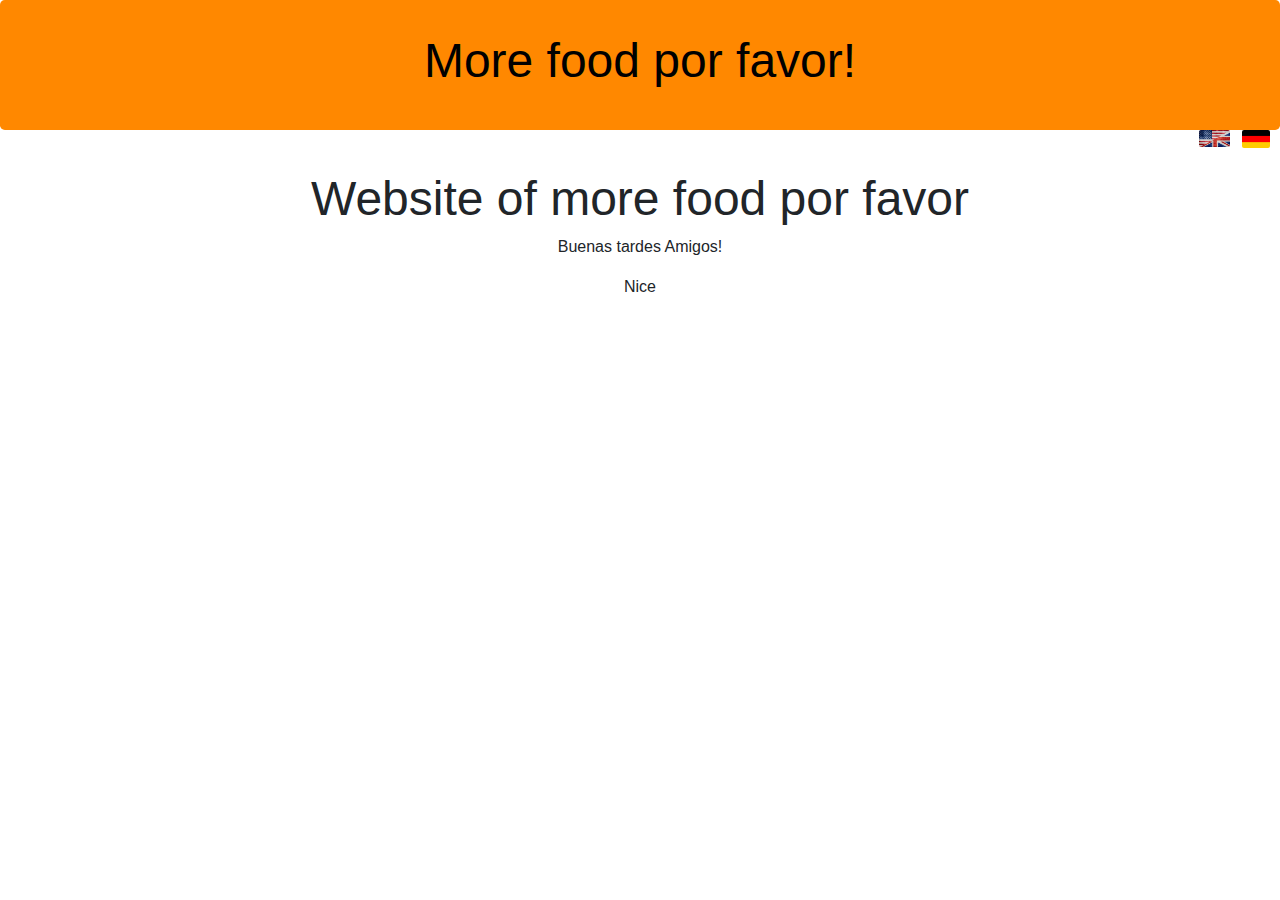
==== esp.html @ 8ed90246 "er" ====
<!doctype html>

<html lang="en">
    <head>
        <link href="https://stackpath.bootstrapcdn.com/bootstrap/4.1.3/css/bootstrap.min.css" rel="stylesheet">
        <link href="styles.css" rel="stylesheet">
        <title>MoreFoodPorFavor</title>
    </head>
     <style>
       .smaller-image {
            width: 2.2%;
            border-radius: 2px;
            position: absolute;
            right: 10px;
            top: 130px;
        }
    </style>
    <body>
          <div class="jumbotron">
            <h1>More food por favor!</h1>
        </div>
        <div class="container">
            <div class="section">

         <a href="index.html"><img style="width:2.45%;right:50px" class="smaller-image" src="america.jpg" alt="Eng"> </a>
         <a href="ger.html"><img class="smaller-image" src="germany.jpg" alt="De"> </a>


        <header>
            <h1>Website of more food por favor</h1>
        </header>

        <p> Buenas tardes Amigos!</p>

        <aside> Nice </aside>





    </body>
</html>
---- styles.css ----
body {
    background-color: #fff;
    color: #212529;
    font-size: 1rem;
    font-weight: 400;
    line-height: 1.5;
    margin: 0;
    text-align: left;
}

.container {
    margin-left: auto;
    margin-right: auto;
    padding-left: 15px;
    padding-right: 15px;
    text-align: center;
    width: 90%;
}

.jumbotron {
    background-color: #FF8800 ;
    color: #000;
    margin-bottom: 2rem;
    padding: 2rem 1rem;
    text-align: center;
}

.section {
    padding-bottom: 1rem;
    padding-left: 2rem;
    padding-right: 2rem;
    padding-top: 0.5rem;
}

.section:hover {
    background-color: #f5f5f5;
    transition: color 2s ease-in-out, background-color 0.15s ease-in-out;
}

h1 {
    font-family: 'Montserrat', sans-serif;
    font-size: 48px;
}

button, input[type="submit"] {
    background-color: #d9edff;
    border: 1px solid transparent;
    border-radius: 0.25rem;
    font-size: 0.95rem;
    font-weight: 400;
    line-height: 1.5;
    padding: 0.375rem 0.75rem;
    text-align: center;
    transition: color 0.15s ease-in-out, background-color 0.15s ease-in-out, border-color 0.15s ease-in-out, box-shadow 0.15s ease-in-out;
    vertical-align: middle;
}

input[type="text"], input[type="number"] {
    line-height: 1.8;
    width: 25%;
}

input[type="text"]:hover, input[type="number"]:hover {
    background-color: #f5f5f5;
    transition: color 2s ease-in-out, background-color 0.15s ease-in-out;
}

table {
    background-color: transparent;
    margin-bottom: 1rem;
    width: 100%;
}

table th,
table td {
    padding: 0.75rem;
    vertical-align: middle;
}

tbody tr:nth-of-type(odd) {
    background-color: rgb(179, 208, 255, 0.3)
}
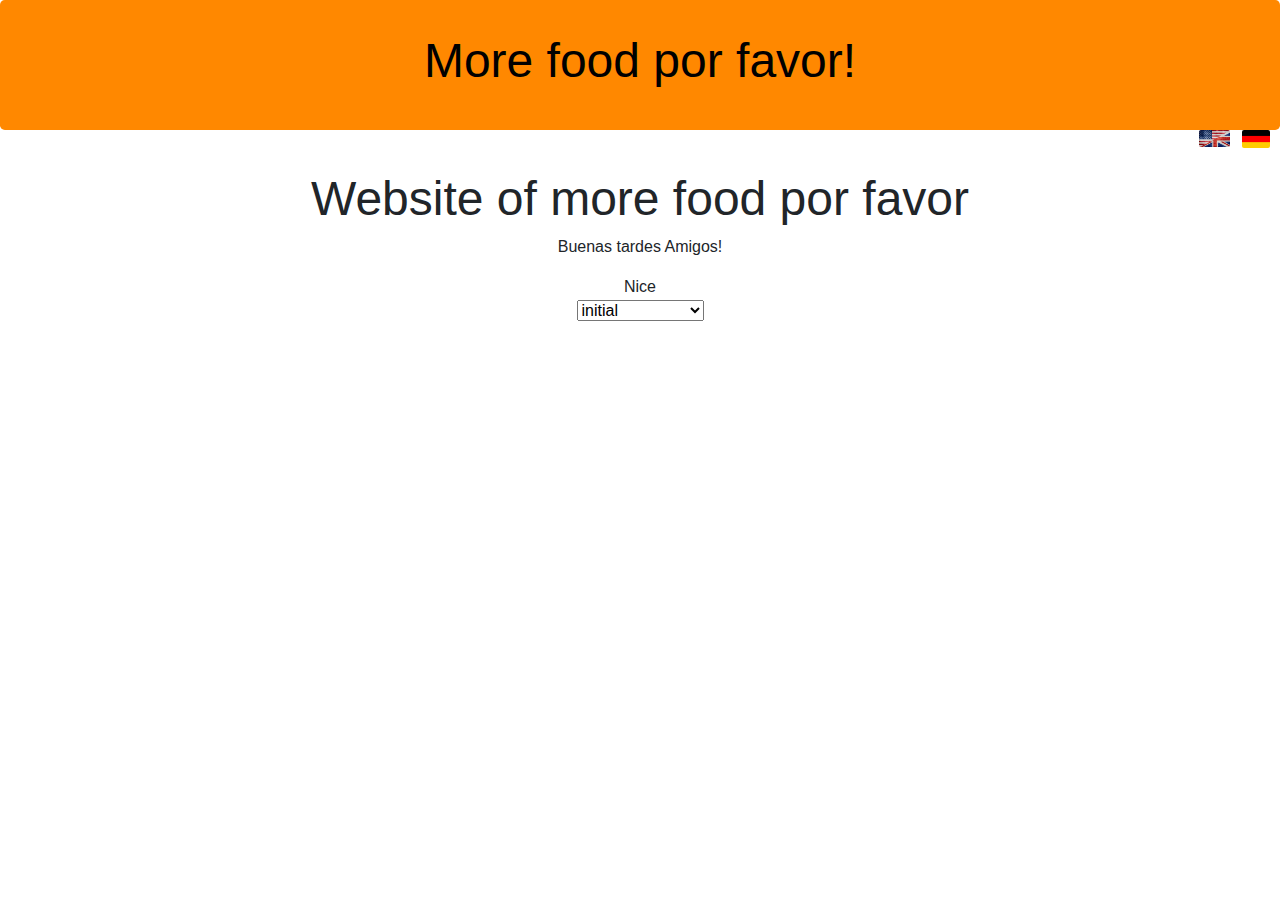
==== commit 9fdfbffc: "Aktualisierung" ====
--- a/esp.html
+++ b/esp.html
@@ -35,6 +35,24 @@
         <aside> Nice </aside>
 
 
+ <select>   <!-- öffnet ein Auswahlmenü mit unterschiedlichen optionen -->
+            <option value="xxx-large">very very large</option>
+            <option value="xx-large">very large</option>
+            <option value="x-large">x-large</option>
+            <option value="large">large</option>
+            <option selected value="initial">initial</option>
+            <option value="small">small</option>
+            <option value="x-small">x-small</option>
+            <option value="xx-small">xx-small</option>
+        </select>
+        <script>
+                                                    //change size, event kann auch leer sein
+            document.querySelector('select').addEventListener('change', function(event) {
+                document.querySelector('body').style.fontSize = this.value; //übernehm den value der option
+
+            });
+
+        </script>
 
 
 
--- a/styles.css
+++ b/styles.css
@@ -81,3 +81,26 @@
     background-color: rgb(179, 208, 255, 0.3)
 }
 
+
+
+.oats{
+    font-family: 'Quicksand', sans-serif;
+    color: #f47362;
+}
+
+
+.totheleft {
+    position: absolute;
+    left: 10px;
+    top: 130px;
+}
+
+.greekcolor{
+    color: #3EB6FA;
+    font-family: 'Abril Fatface', serif;
+}
+
+.greekbody{
+    color: #3EB6FA;
+    font-family: 'Quicksand', sans-serif;
+}
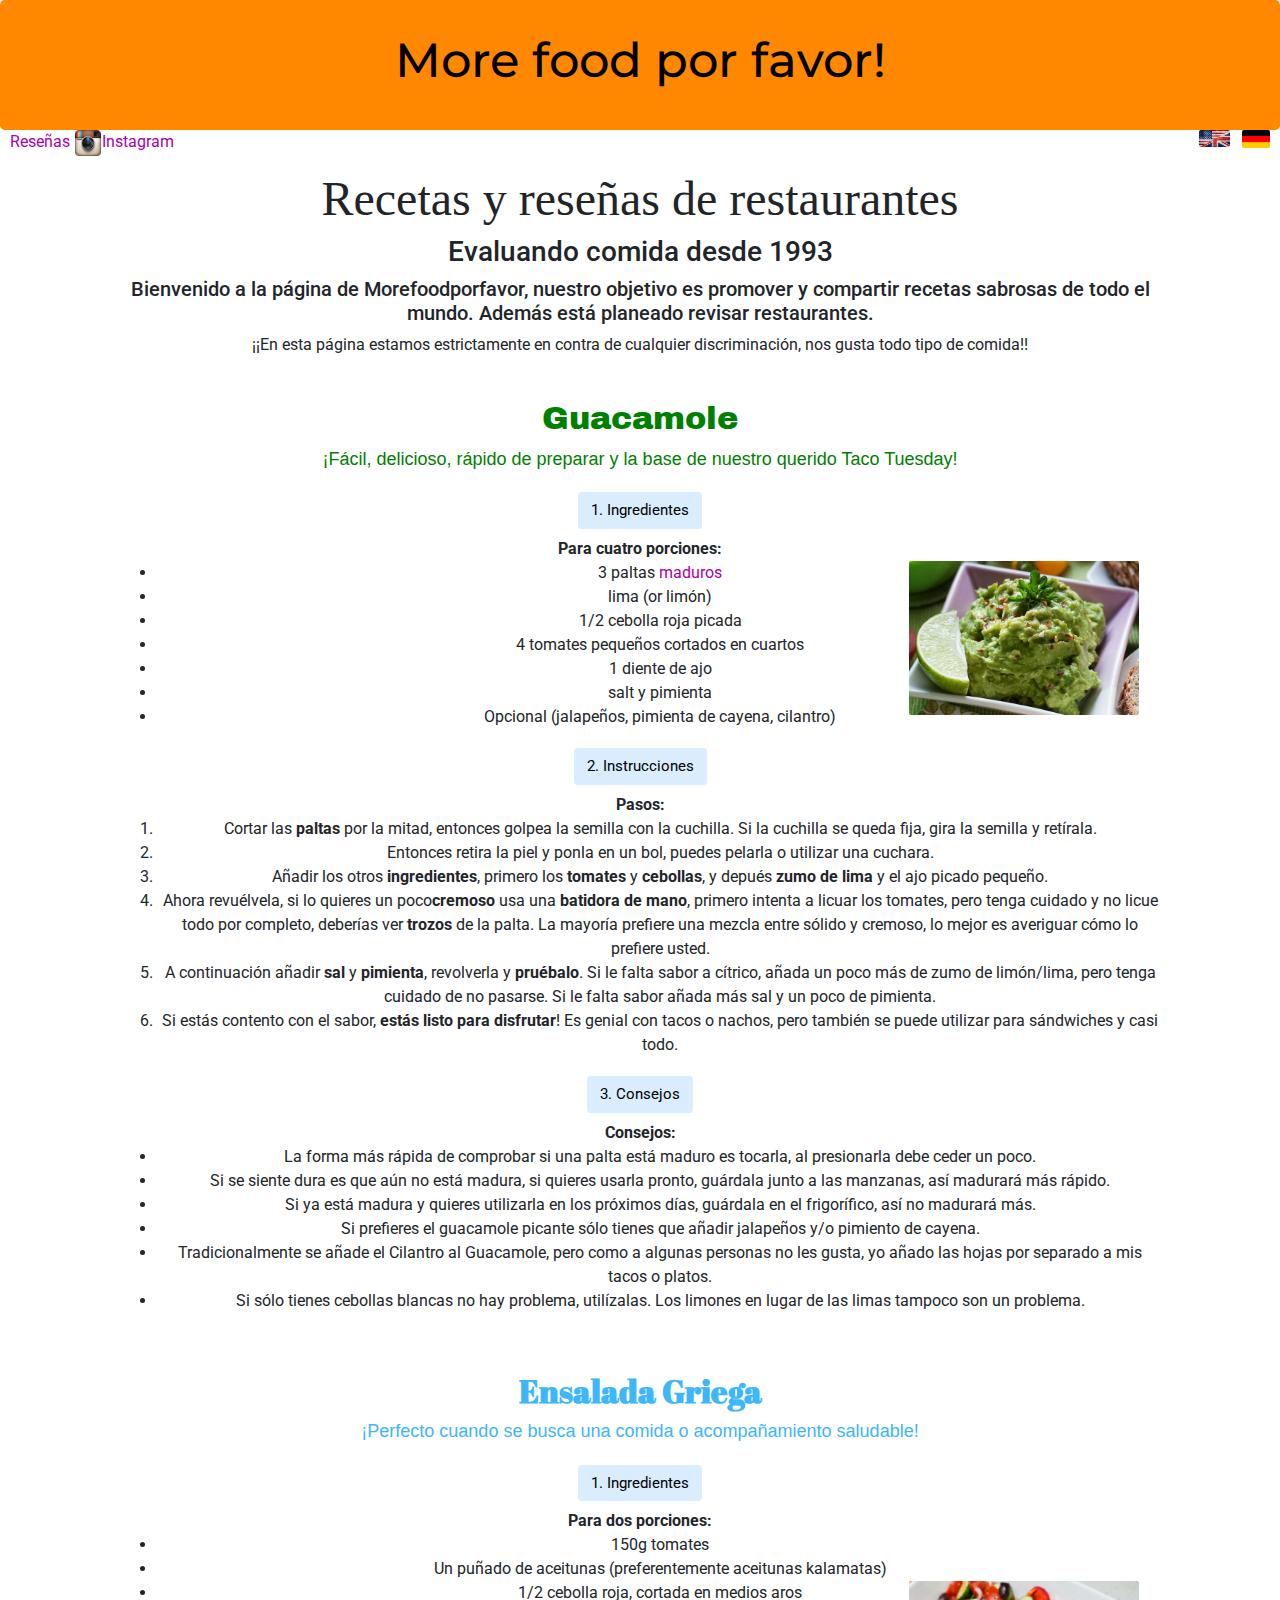
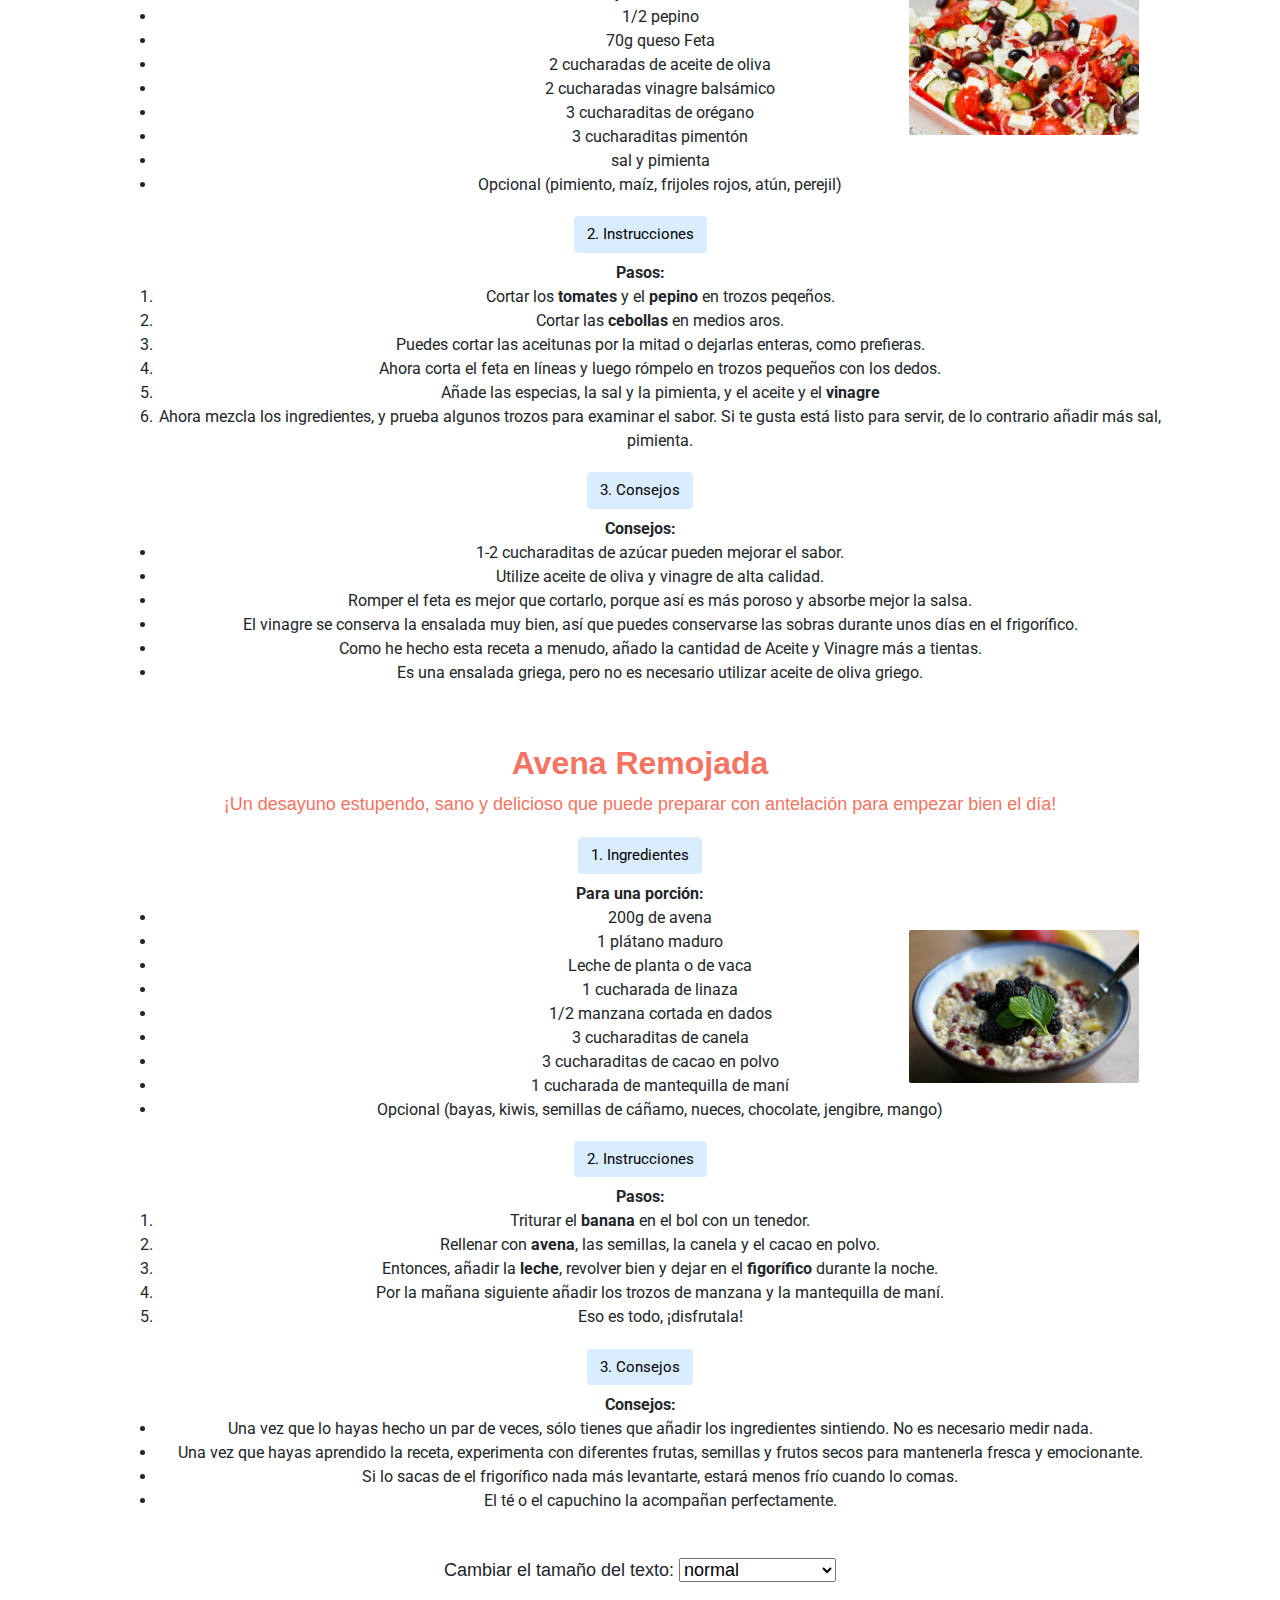
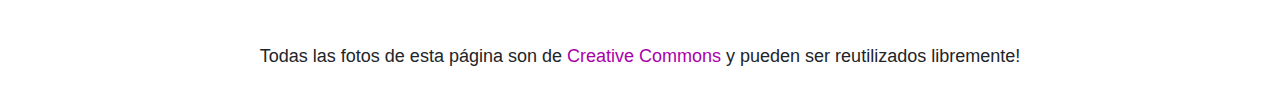
==== commit ac53b8c4: "new" ====
--- a/esp.html
+++ b/esp.html
@@ -2,18 +2,27 @@
 
 <html lang="en">
     <head>
+         <link href="https://fonts.googleapis.com/css?family=Abril+Fatface|Roboto:300,700" rel="stylesheet">
+        <link href="https://fonts.googleapis.com/css?family=Archivo+Black|Judson:400,700" rel="stylesheet">
+        <link href="https://fonts.googleapis.com/css?family=Montserrat:900|Work+Sans:300" rel="stylesheet">
+        <link href="https://cdn.jsdelivr.net/npm/bootstrap@5.0.0-beta2/dist/css/bootstrap.min.css" rel="stylesheet" integrity="sha384-BmbxuPwQa2lc/FVzBcNJ7UAyJxM6wuqIj61tLrc4wSX0szH/Ev+nYRRuWlolflfl" crossorigin="anonymous">
         <link href="https://stackpath.bootstrapcdn.com/bootstrap/4.1.3/css/bootstrap.min.css" rel="stylesheet">
+        <script src="https://cdn.jsdelivr.net/npm/bootstrap@5.0.0-beta2/dist/js/bootstrap.bundle.min.js" integrity="sha384-b5kHyXgcpbZJO/tY9Ul7kGkf1S0CWuKcCD38l8YkeH8z8QjE0GmW1gYU5S9FOnJ0" crossorigin="anonymous"></script>
+        <link href="https://stackpath.bootstrapcdn.com/bootstrap/4.1.3/css/bootstrap.min.css" rel="stylesheet">
+
         <link href="styles.css" rel="stylesheet">
-        <title>MoreFoodPorFavor</title>
+        <title>MoreFoodPorFavor Español</title>
     </head>
      <style>
-       .smaller-image {
-            width: 2.2%;
-            border-radius: 2px;
-            position: absolute;
-            right: 10px;
-            top: 130px;
+      .smaller-middle {
+        width: 18%;
+        border-radius: 2px;
+        position:absolute;
+        left: 71%;
+        top: 13;
         }
+
+
     </style>
     <body>
           <div class="jumbotron">
@@ -27,24 +36,269 @@
 
 
         <header>
-            <h1>Website of more food por favor</h1>
+            <h1 style="font-family:biome;font-size: 48px">Recetas y reseñas de restaurantes</h1>
         </header>
 
-        <p> Buenas tardes Amigos!</p>
-
-        <aside> Nice </aside>
-
-
- <select>   <!-- öffnet ein Auswahlmenü mit unterschiedlichen optionen -->
-            <option value="xxx-large">very very large</option>
-            <option value="xx-large">very large</option>
-            <option value="x-large">x-large</option>
-            <option value="large">large</option>
-            <option selected value="initial">initial</option>
-            <option value="small">small</option>
-            <option value="x-small">x-small</option>
-            <option value="xx-small">xx-small</option>
+        <a class="totheleft" href="review.html"> Reseñas </a>
+        <a href="https://www.instagram.com/morefood.porfavor/"><img class="totheleftless" src="Insta_image.jpg" alt="Insta"></a>
+        <a class="totheleft" style="left:102px" href="https://www.instagram.com/morefood.porfavor/"> Instagram </a>
+
+        <h3  >Evaluando comida desde 1993</h3>
+        <h5>Bienvenido a la página de Morefoodporfavor, nuestro objetivo es promover y compartir recetas sabrosas de todo el mundo. Además está planeado revisar restaurantes.</h5>
+
+        <aside> ¡¡En esta página estamos estrictamente en contra de cualquier discriminación, nos gusta todo tipo de comida!!  </aside>
+
+ <p style="color:white">-</p>
+
+
+        <h2 style="color:green;font-family: 'Archivo Black', sans-serif"> Guacamole </h2>
+        <p style="color:green;font-family: 'Quicksand', sans-serif">¡Fácil, delicioso, rápido de preparar y la base de nuestro querido Taco Tuesday!</p>
+
+<div class="accordion" id="accordionExample">
+  <div class="accordion-item">
+    <h2 class="accordion-header" id="headingOne">
+      <button class="accordion-button" type="button" data-bs-toggle="collapse"  data-bs-target="#collapseOne" aria-expanded="true" aria-controls="collapseOne">
+        1. Ingredientes
+      </button>
+    </h2>
+    <div id="collapseOne" class="accordion-collapse  show" aria-labelledby="headingOne" >
+      <div style="postion: relative" class="accordion-body">
+        <strong>Para cuatro porciones:</strong>
+        <ul><img class="smaller-middle"  src="guacamole.jpg" alt="Feta"/>
+            <li>3 paltas <a href="https://www.wikihow.com/Tell-if-an-Avocado-Is-Ripe">maduros</a> </li>
+            <li>lima (or limón)</li>
+            <li>1/2 cebolla roja picada</li>
+            <li>4 tomates pequeños cortados en cuartos</li>
+            <li>1 diente de ajo</li>
+            <li>salt y pimienta</li>
+            <li>Opcional (jalapeños, pimienta de cayena, cilantro)</li>
+        </ul>
+
+
+      </div>
+    </div>
+  </div>
+  <div class="accordion-item">
+    <h2 class="accordion-header" id="headingTwo">
+      <button class="accordion-button " type="button" data-bs-toggle="collapse" data-bs-target="#collapseTwo" aria-expanded="true" aria-controls="collapseTwo">
+        2. Instrucciones
+      </button>
+    </h2>
+    <div id="collapseTwo" class="accordion-collapse show"  aria-labelledby="headingTwo" >
+      <div class="accordion-body">
+        <strong>Pasos:</strong>
+        <ol>
+            <li>Cortar las <B>paltas</B> por la mitad, entonces golpea la semilla con la cuchilla. Si la cuchilla se queda fija, gira la semilla y retírala.</li>
+            <li>Entonces retira la piel y ponla en un bol, puedes pelarla o utilizar una cuchara.</li>
+            <li>Añadir los otros <B>ingredientes</B>, primero los <B>tomates</B> y <B>cebollas</B>, y depués <B>zumo de lima</B> y el ajo picado pequeño.</B></li>
+            <li>Ahora revuélvela, si lo quieres un poco<B>cremoso</B> usa una <B>batidora de mano</B>, primero intenta a licuar los tomates, pero tenga cuidado y no licue todo por completo, deberías ver <B>trozos</B> de la palta. La mayoría prefiere una mezcla entre sólido y cremoso, lo mejor es averiguar cómo lo prefiere usted.</li>
+            <li>A continuación añadir <B>sal</B> y <B>pimienta</B>, revolverla y <B>pruébalo</B>. Si le falta sabor a cítrico, añada un poco más de zumo de limón/lima, pero tenga cuidado de no pasarse. Si le falta sabor añada más sal y un poco de pimienta.</li>
+            <li>Si estás contento con el sabor, <B>estás listo para disfrutar</B>! Es genial con tacos o nachos, pero también se puede utilizar para sándwiches y casi todo.</li>
+
+
+        </ol>
+
+
+      </div>
+    </div>
+  </div>
+  <div class="accordion-item">
+    <h2 class="accordion-header" id="headingThree">
+      <button class="accordion-button " type="button" data-bs-toggle="collapse" data-bs-target="#collapseThree" aria-expanded="true" aria-controls="collapseThree">
+        3. Consejos
+      </button>
+    </h2>
+    <div id="collapseThree" class="accordion-collapse show" aria-labelledby="headingThree" >
+      <div class="accordion-body">
+        <strong>Consejos:</strong>
+        <ul>
+          <li>La forma más rápida de comprobar si una palta está maduro es tocarla, al presionarla debe ceder un poco.</li>
+          <li>Si se siente dura es que aún no está madura, si quieres usarla pronto, guárdala junto a las manzanas, así madurará más rápido.</li>
+          <li>Si ya está madura y quieres utilizarla en los próximos días, guárdala en el frigorífico, así no madurará más.</li>
+          <li>Si prefieres el guacamole picante sólo tienes que añadir jalapeños y/o pimiento de cayena.</li>
+          <li>Tradicionalmente se añade el Cilantro al Guacamole, pero como a algunas personas no les gusta, yo añado las hojas por separado a mis tacos o platos.</li>
+          <li>Si sólo tienes cebollas blancas no hay problema, utilízalas. Los limones en lugar de las limas tampoco son un problema.</li>
+        </ul>
+      </div>
+    </div>
+  </div>
+</div>
+    </body>
+
+ <!-- abstand -->
+<p style="color:white">-</p>
+
+
+<h2 class="greekcolor"><b> Ensalada Griega</b> </h2>
+        <p class="greekbody">¡Perfecto cuando se busca una comida o acompañamiento saludable!</p>
+
+<div class="accordion" id="accordionExample">
+  <div class="accordion-item">
+    <h2 class="accordion-header" id="headingFour">
+      <button class="accordion-button" type="button" data-bs-toggle="collapse"  data-bs-target="#collapseFour" aria-expanded="true" aria-controls="collapseFour">
+        1. Ingredientes
+      </button>
+    </h2>
+    <div id="collapseFour" class="accordion-collapse  show" aria-labelledby="headingFour" >
+      <div style="postion: relative" class="accordion-body">
+        <strong>Para dos porciones:</strong>
+        <ul>
+            <li>150g tomates</li>
+            <li>Un puñado de aceitunas (preferentemente aceitunas kalamatas)</li><img class="smaller-greek"  src="greek.jpg" alt="Palta"/>
+            <li>1/2 cebolla roja, cortada en medios aros</li>
+            <li>1/2 pepino</li>
+            <li>70g queso Feta</li>
+            <li>2 cucharadas de aceite de oliva </li>
+            <li>2 cucharadas vinagre balsámico</li>
+            <li>3 cucharaditas de orégano</li>
+            <li>3 cucharaditas pimentón</l>
+            <li>sal y pimienta</li>
+            <li>Opcional (pimiento, maíz, frijoles rojos, atún, perejil)</li>
+        </ul>
+
+
+      </div>
+    </div>
+  </div>
+  <div class="accordion-item">
+    <h2 class="accordion-header" id="headingFive">
+      <button class="accordion-button " type="button" data-bs-toggle="collapse" data-bs-target="#collapseFive" aria-expanded="true" aria-controls="collapseFive">
+        2. Instrucciones
+      </button>
+    </h2>
+    <div id="collapseFive" class="accordion-collapse show"  aria-labelledby="headingFive" >
+      <div class="accordion-body">
+        <strong>Pasos:</strong>
+        <ol>
+            <li>Cortar los <B>tomates</B> y el <b>pepino</b> en trozos peqeños.</li>
+            <li>Cortar las <b>cebollas</b> en medios aros.</li>
+            <li>Puedes cortar las aceitunas por la mitad o dejarlas enteras, como prefieras.</li>
+            <li>Ahora corta el feta en líneas y luego rómpelo en trozos pequeños con los dedos.</li>
+            <li>Añade las especias, la sal y la pimienta, y el aceite y el <b>vinagre</b></li>
+            <li>Ahora mezcla los ingredientes, y prueba algunos trozos para examinar el sabor.
+            Si te gusta está listo para servir, de lo contrario añadir más sal, pimienta.</li>
+        </ol>
+
+
+      </div>
+    </div>
+  </div>
+  <div class="accordion-item">
+    <h2 class="accordion-header" id="headingSix">
+      <button class="accordion-button " type="button" data-bs-toggle="collapse" data-bs-target="#collapseSix" aria-expanded="true" aria-controls="collapseSix">
+        3. Consejos
+      </button>
+    </h2>
+    <div id="collapseSix" class="accordion-collapse show" aria-labelledby="headingSix" >
+      <div class="accordion-body">
+        <strong>Consejos:</strong>
+        <ul>
+          <li>1-2 cucharaditas de azúcar pueden mejorar el sabor.</li>
+          <li>Utilize aceite de oliva y vinagre de alta calidad.</li>
+          <li>Romper el feta es mejor que cortarlo, porque así es más poroso y absorbe mejor la salsa.</li>
+          <li>El vinagre se conserva la ensalada muy bien, así que puedes conservarse las sobras durante unos días en el frigorífico.</li>
+          <li>Como he hecho esta receta a menudo, añado la cantidad de Aceite y Vinagre más a tientas.</li>
+          <li>Es una ensalada griega, pero no es necesario utilizar aceite de oliva griego.</li>
+
+        </ul>
+      </div>
+    </div>
+  </div>
+</div>
+    </body>
+
+
+<p style="color:white">-</p>
+
+
+
+<h2 class="oats" style="font-weight: 500"><b>Avena Remojada</b> </h2>
+        <p class="oats">¡Un desayuno estupendo, sano y delicioso que puede preparar con antelación para empezar bien el día!</p>
+
+<div class="accordion" id="accordionExample">
+  <div class="accordion-item">
+    <h2 class="accordion-header" id="headingSeven">
+      <button class="accordion-button" type="button" data-bs-toggle="collapse"  data-bs-target="#collapseSeven" aria-expanded="true" aria-controls="collapseSeven">
+        1. Ingredientes
+      </button>
+    </h2>
+    <div id="collapseSeven" class="accordion-collapse  show" aria-labelledby="headingSeven" >
+      <div style="postion: relative" class="accordion-body">
+        <strong>Para una porción:</strong>
+        <ul>
+            <li>200g de avena</li><img class="smaller-greek"  src="oats.jpg" alt="oats"/>
+            <li>1 plátano maduro</li>
+            <li>Leche de planta o de vaca</li>
+            <li>1 cucharada de linaza</li>
+            <li>1/2 manzana cortada en dados</li>
+            <li>3 cucharaditas de canela</li>
+            <li>3 cucharaditas de cacao en polvo</li>
+            <li>1 cucharada de mantequilla de maní</li>
+            <li>Opcional (bayas, kiwis, semillas de cáñamo, nueces, chocolate, jengibre, mango) </li>
+
+        </ul>
+
+
+      </div>
+    </div>
+  </div>
+  <div class="accordion-item">
+    <h2 class="accordion-header" id="headingEight">
+      <button class="accordion-button " type="button" data-bs-toggle="collapse" data-bs-target="#collapseEight" aria-expanded="true" aria-controls="collapseFive">
+        2. Instrucciones
+      </button>
+    </h2>
+    <div id="collapseEight" class="accordion-collapse show"  aria-labelledby="headingEight" >
+      <div class="accordion-body">
+        <strong>Pasos:</strong>
+        <ol>
+            <li>Triturar el <b>banana</b> en el bol con un tenedor.</li>
+            <li>Rellenar con <b>avena</b>, las semillas, la canela y el cacao en polvo.</li>
+            <li>Entonces, añadir la <b>leche</b>, revolver bien y dejar en el <b>figorífico</b> durante la noche.</li>
+            <li>Por la mañana siguiente añadir los trozos de manzana y la mantequilla de maní.</li>
+            <li>Eso es todo, ¡disfrutala!</li>
+        </ol>
+
+
+      </div>
+    </div>
+  </div>
+  <div class="accordion-item">
+    <h2 class="accordion-header" id="headingNine">
+      <button class="accordion-button " type="button" data-bs-toggle="collapse" data-bs-target="#collapseNine" aria-expanded="true" aria-controls="collapseSix">
+        3. Consejos
+      </button>
+    </h2>
+    <div id="collapseNine" class="accordion-collapse show" aria-labelledby="headingNine" >
+      <div class="accordion-body">
+        <strong>Consejos:</strong>
+        <ul>
+          <li>Una vez que lo hayas hecho un par de veces, sólo tienes que añadir los ingredientes sintiendo. No es necesario medir nada.</li>
+          <li>Una vez que hayas aprendido la receta, experimenta con diferentes frutas,
+          semillas y frutos secos para mantenerla fresca y emocionante.</li>
+          <li>Si lo sacas de el frigorífico nada más levantarte, estará menos frío cuando lo comas.</li>
+          <li>El té o el capuchino la acompañan perfectamente.</li>
+        </ul>
+      </div>
+    </div>
+  </div>
+</div>
+    </body>
+
+<h6 style="color:white">-</h6>
+
+      <p> Cambiar el tamaño del texto:
+        <select>   <!-- öffnet ein Auswahlmenü mit unterschiedlichen optionen -->
+
+            <option value="xx-large">muy muy grande</option>
+            <option value="x-large">muy grande</option>
+            <option value="large">grande</option>
+            <option selected value="initial">normal</option>
+            <option value="small">pequeño</option>
+            <option value="x-small">muy pequeño</option>
+
         </select>
+      </p>
         <script>
                                                     //change size, event kann auch leer sein
             document.querySelector('select').addEventListener('change', function(event) {
@@ -55,6 +309,15 @@
         </script>
 
 
+<p style="color:white">-</p>
+
+
+
+
+  <p>Todas las fotos de esta página son de <a style=:hover"text-decoration:underline overline" href="https://search.creativecommons.org/">Creative Commons </a> y pueden ser reutilizados libremente!</p>
+
+
+
 
     </body>
 </html>--- a/styles.css
+++ b/styles.css
@@ -95,6 +95,14 @@
     top: 130px;
 }
 
+.totheleftless {
+    position: absolute;
+    width:2%;
+    border-radius:1px;
+    left: 75px;
+    top: 130px;
+}
+
 .greekcolor{
     color: #3EB6FA;
     font-family: 'Abril Fatface', serif;
@@ -104,3 +112,32 @@
     color: #3EB6FA;
     font-family: 'Quicksand', sans-serif;
 }
+
+
+.smaller-image {
+    width: 2.2%;
+    border-radius: 2px;
+    position: absolute;
+    right: 10px;
+    top: 130px;
+}
+
+
+
+.smaller-greek {
+    width: 18%;
+    border-radius: 2px;
+    position:absolute;
+    left: 71%;
+    top: 12;
+}
+
+a  /* colour of our links */
+{
+    color: #aa00aa;
+}
+
+p {
+    font-family: sans-serif;
+    font-size: 18px;
+}
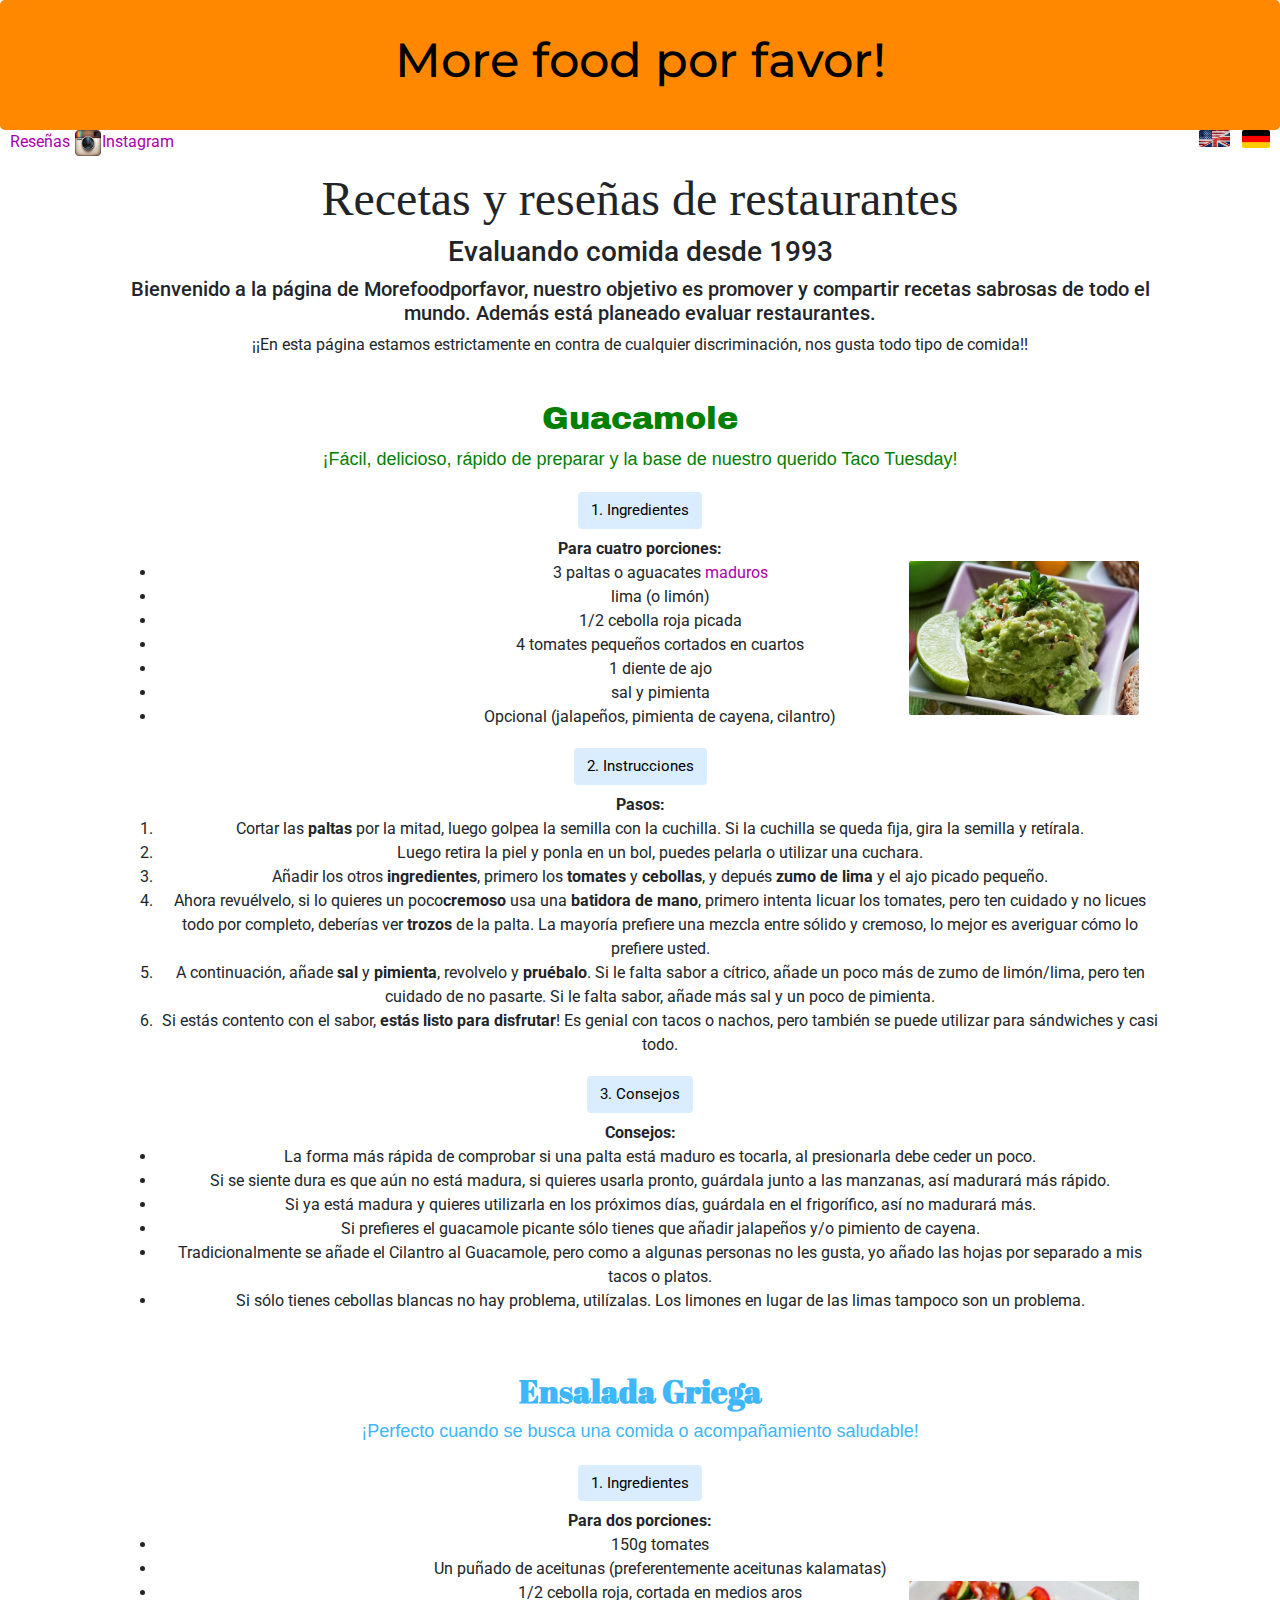
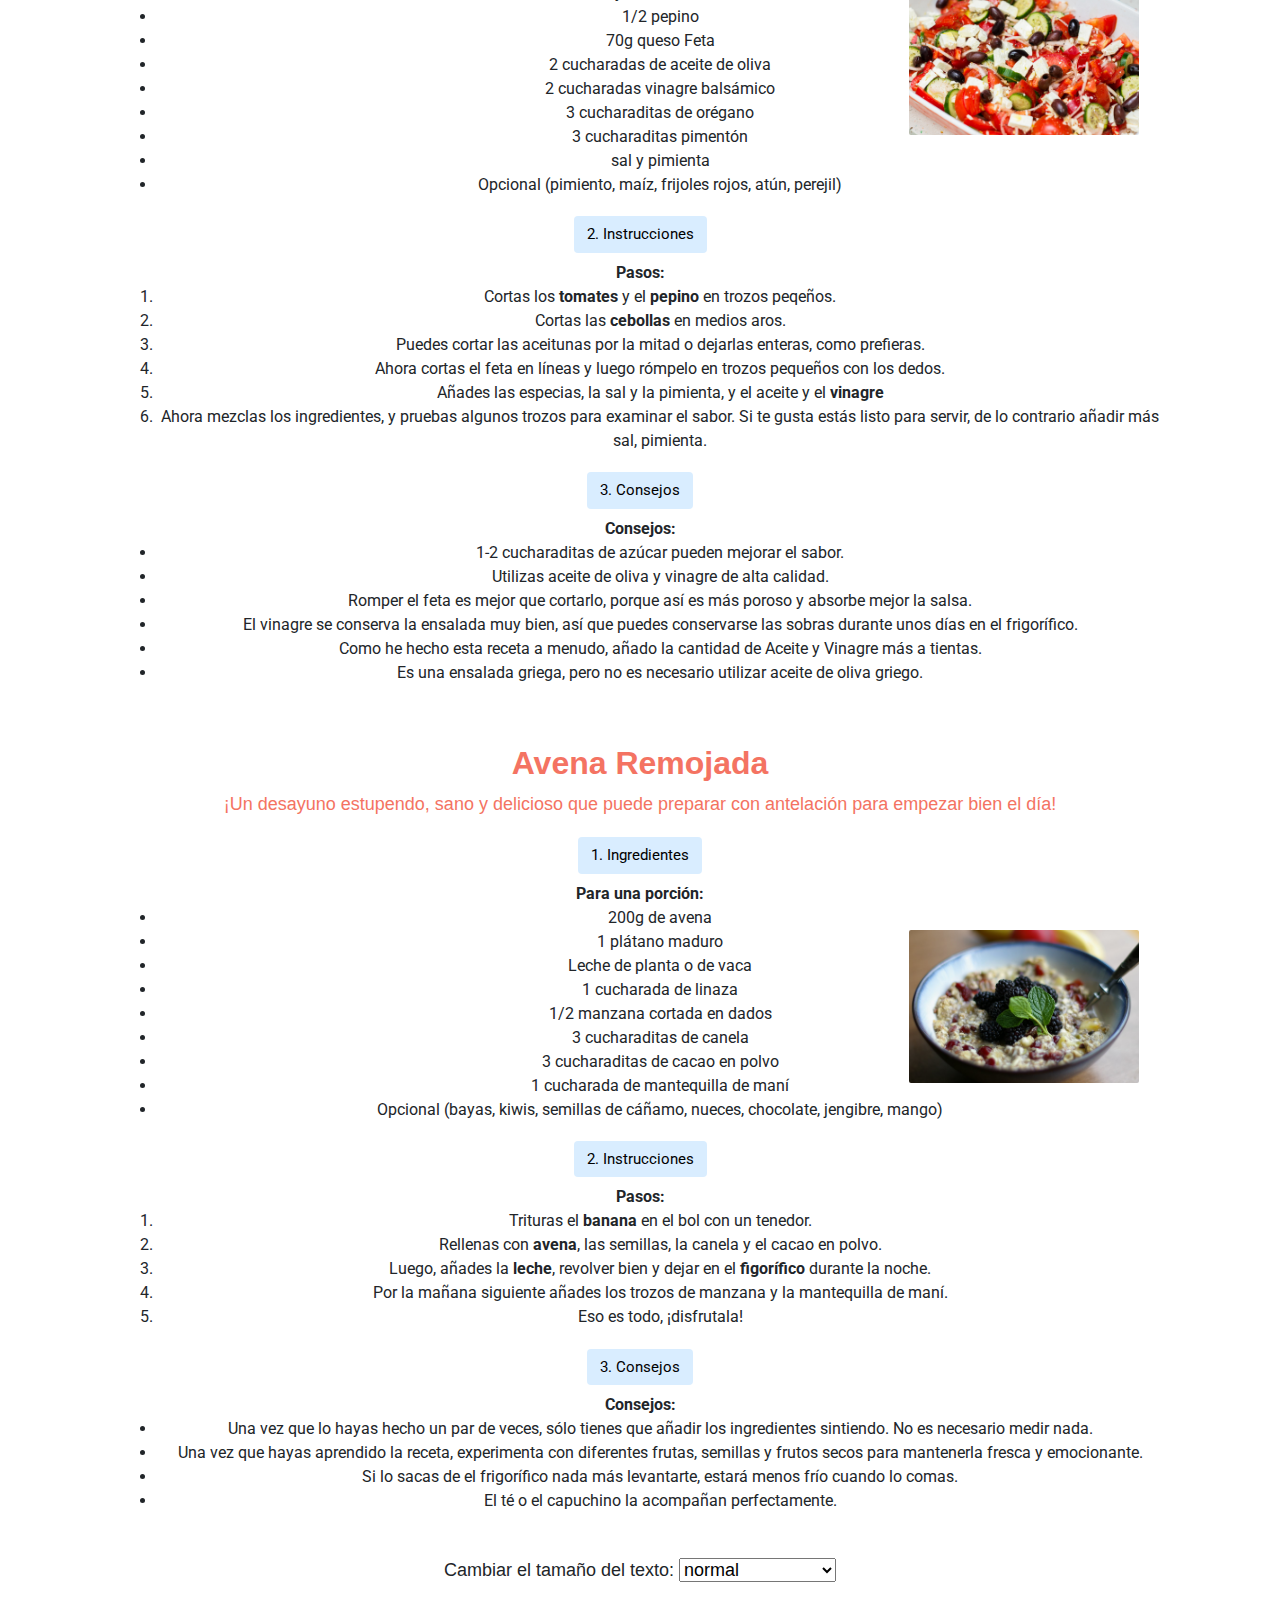
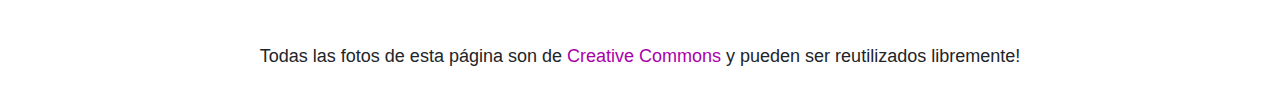
==== commit 6c95c7ba: "besser" ====
--- a/esp.html
+++ b/esp.html
@@ -44,7 +44,7 @@
         <a class="totheleft" style="left:102px" href="https://www.instagram.com/morefood.porfavor/"> Instagram </a>
 
         <h3  >Evaluando comida desde 1993</h3>
-        <h5>Bienvenido a la página de Morefoodporfavor, nuestro objetivo es promover y compartir recetas sabrosas de todo el mundo. Además está planeado revisar restaurantes.</h5>
+        <h5>Bienvenido a la página de Morefoodporfavor, nuestro objetivo es promover y compartir recetas sabrosas de todo el mundo. Además está planeado evaluar restaurantes.</h5>
 
         <aside> ¡¡En esta página estamos estrictamente en contra de cualquier discriminación, nos gusta todo tipo de comida!!  </aside>
 
@@ -65,12 +65,12 @@
       <div style="postion: relative" class="accordion-body">
         <strong>Para cuatro porciones:</strong>
         <ul><img class="smaller-middle"  src="guacamole.jpg" alt="Feta"/>
-            <li>3 paltas <a href="https://www.wikihow.com/Tell-if-an-Avocado-Is-Ripe">maduros</a> </li>
-            <li>lima (or limón)</li>
+            <li>3 paltas o aguacates <a href="https://www.wikihow.com/Tell-if-an-Avocado-Is-Ripe">maduros</a> </li>
+            <li>lima (o limón)</li>
             <li>1/2 cebolla roja picada</li>
             <li>4 tomates pequeños cortados en cuartos</li>
             <li>1 diente de ajo</li>
-            <li>salt y pimienta</li>
+            <li>sal y pimienta</li>
             <li>Opcional (jalapeños, pimienta de cayena, cilantro)</li>
         </ul>
 
@@ -88,11 +88,11 @@
       <div class="accordion-body">
         <strong>Pasos:</strong>
         <ol>
-            <li>Cortar las <B>paltas</B> por la mitad, entonces golpea la semilla con la cuchilla. Si la cuchilla se queda fija, gira la semilla y retírala.</li>
-            <li>Entonces retira la piel y ponla en un bol, puedes pelarla o utilizar una cuchara.</li>
+            <li>Cortar las <B>paltas</B> por la mitad, luego golpea la semilla con la cuchilla. Si la cuchilla se queda fija, gira la semilla y retírala.</li>
+            <li>Luego retira la piel y ponla en un bol, puedes pelarla o utilizar una cuchara.</li>
             <li>Añadir los otros <B>ingredientes</B>, primero los <B>tomates</B> y <B>cebollas</B>, y depués <B>zumo de lima</B> y el ajo picado pequeño.</B></li>
-            <li>Ahora revuélvela, si lo quieres un poco<B>cremoso</B> usa una <B>batidora de mano</B>, primero intenta a licuar los tomates, pero tenga cuidado y no licue todo por completo, deberías ver <B>trozos</B> de la palta. La mayoría prefiere una mezcla entre sólido y cremoso, lo mejor es averiguar cómo lo prefiere usted.</li>
-            <li>A continuación añadir <B>sal</B> y <B>pimienta</B>, revolverla y <B>pruébalo</B>. Si le falta sabor a cítrico, añada un poco más de zumo de limón/lima, pero tenga cuidado de no pasarse. Si le falta sabor añada más sal y un poco de pimienta.</li>
+            <li>Ahora revuélvelo, si lo quieres un poco<B>cremoso</B> usa una <B>batidora de mano</B>, primero intenta licuar los tomates, pero ten cuidado y no licues todo por completo, deberías ver <B>trozos</B> de la palta. La mayoría prefiere una mezcla entre sólido y cremoso, lo mejor es averiguar cómo lo prefiere usted.</li>
+            <li>A continuación, añade <B>sal</B> y <B>pimienta</B>, revolvelo y <B>pruébalo</B>. Si le falta sabor a cítrico, añade un poco más de zumo de limón/lima, pero ten cuidado de no pasarte. Si le falta sabor, añade más sal y un poco de pimienta.</li>
             <li>Si estás contento con el sabor, <B>estás listo para disfrutar</B>! Es genial con tacos o nachos, pero también se puede utilizar para sándwiches y casi todo.</li>
 
 
@@ -170,13 +170,13 @@
       <div class="accordion-body">
         <strong>Pasos:</strong>
         <ol>
-            <li>Cortar los <B>tomates</B> y el <b>pepino</b> en trozos peqeños.</li>
-            <li>Cortar las <b>cebollas</b> en medios aros.</li>
+            <li>Cortas los <B>tomates</B> y el <b>pepino</b> en trozos peqeños.</li>
+            <li>Cortas las <b>cebollas</b> en medios aros.</li>
             <li>Puedes cortar las aceitunas por la mitad o dejarlas enteras, como prefieras.</li>
-            <li>Ahora corta el feta en líneas y luego rómpelo en trozos pequeños con los dedos.</li>
-            <li>Añade las especias, la sal y la pimienta, y el aceite y el <b>vinagre</b></li>
-            <li>Ahora mezcla los ingredientes, y prueba algunos trozos para examinar el sabor.
-            Si te gusta está listo para servir, de lo contrario añadir más sal, pimienta.</li>
+            <li>Ahora cortas el feta en líneas y luego rómpelo en trozos pequeños con los dedos.</li>
+            <li>Añades las especias, la sal y la pimienta, y el aceite y el <b>vinagre</b></li>
+            <li>Ahora mezclas los ingredientes, y pruebas algunos trozos para examinar el sabor.
+            Si te gusta estás listo para servir, de lo contrario añadir más sal, pimienta.</li>
         </ol>
 
 
@@ -194,7 +194,7 @@
         <strong>Consejos:</strong>
         <ul>
           <li>1-2 cucharaditas de azúcar pueden mejorar el sabor.</li>
-          <li>Utilize aceite de oliva y vinagre de alta calidad.</li>
+          <li>Utilizas aceite de oliva y vinagre de alta calidad.</li>
           <li>Romper el feta es mejor que cortarlo, porque así es más poroso y absorbe mejor la salsa.</li>
           <li>El vinagre se conserva la ensalada muy bien, así que puedes conservarse las sobras durante unos días en el frigorífico.</li>
           <li>Como he hecho esta receta a menudo, añado la cantidad de Aceite y Vinagre más a tientas.</li>
@@ -252,10 +252,10 @@
       <div class="accordion-body">
         <strong>Pasos:</strong>
         <ol>
-            <li>Triturar el <b>banana</b> en el bol con un tenedor.</li>
-            <li>Rellenar con <b>avena</b>, las semillas, la canela y el cacao en polvo.</li>
-            <li>Entonces, añadir la <b>leche</b>, revolver bien y dejar en el <b>figorífico</b> durante la noche.</li>
-            <li>Por la mañana siguiente añadir los trozos de manzana y la mantequilla de maní.</li>
+            <li>Trituras el <b>banana</b> en el bol con un tenedor.</li>
+            <li>Rellenas con <b>avena</b>, las semillas, la canela y el cacao en polvo.</li>
+            <li>Luego, añades la <b>leche</b>, revolver bien y dejar en el <b>figorífico</b> durante la noche.</li>
+            <li>Por la mañana siguiente añades los trozos de manzana y la mantequilla de maní.</li>
             <li>Eso es todo, ¡disfrutala!</li>
         </ol>
 
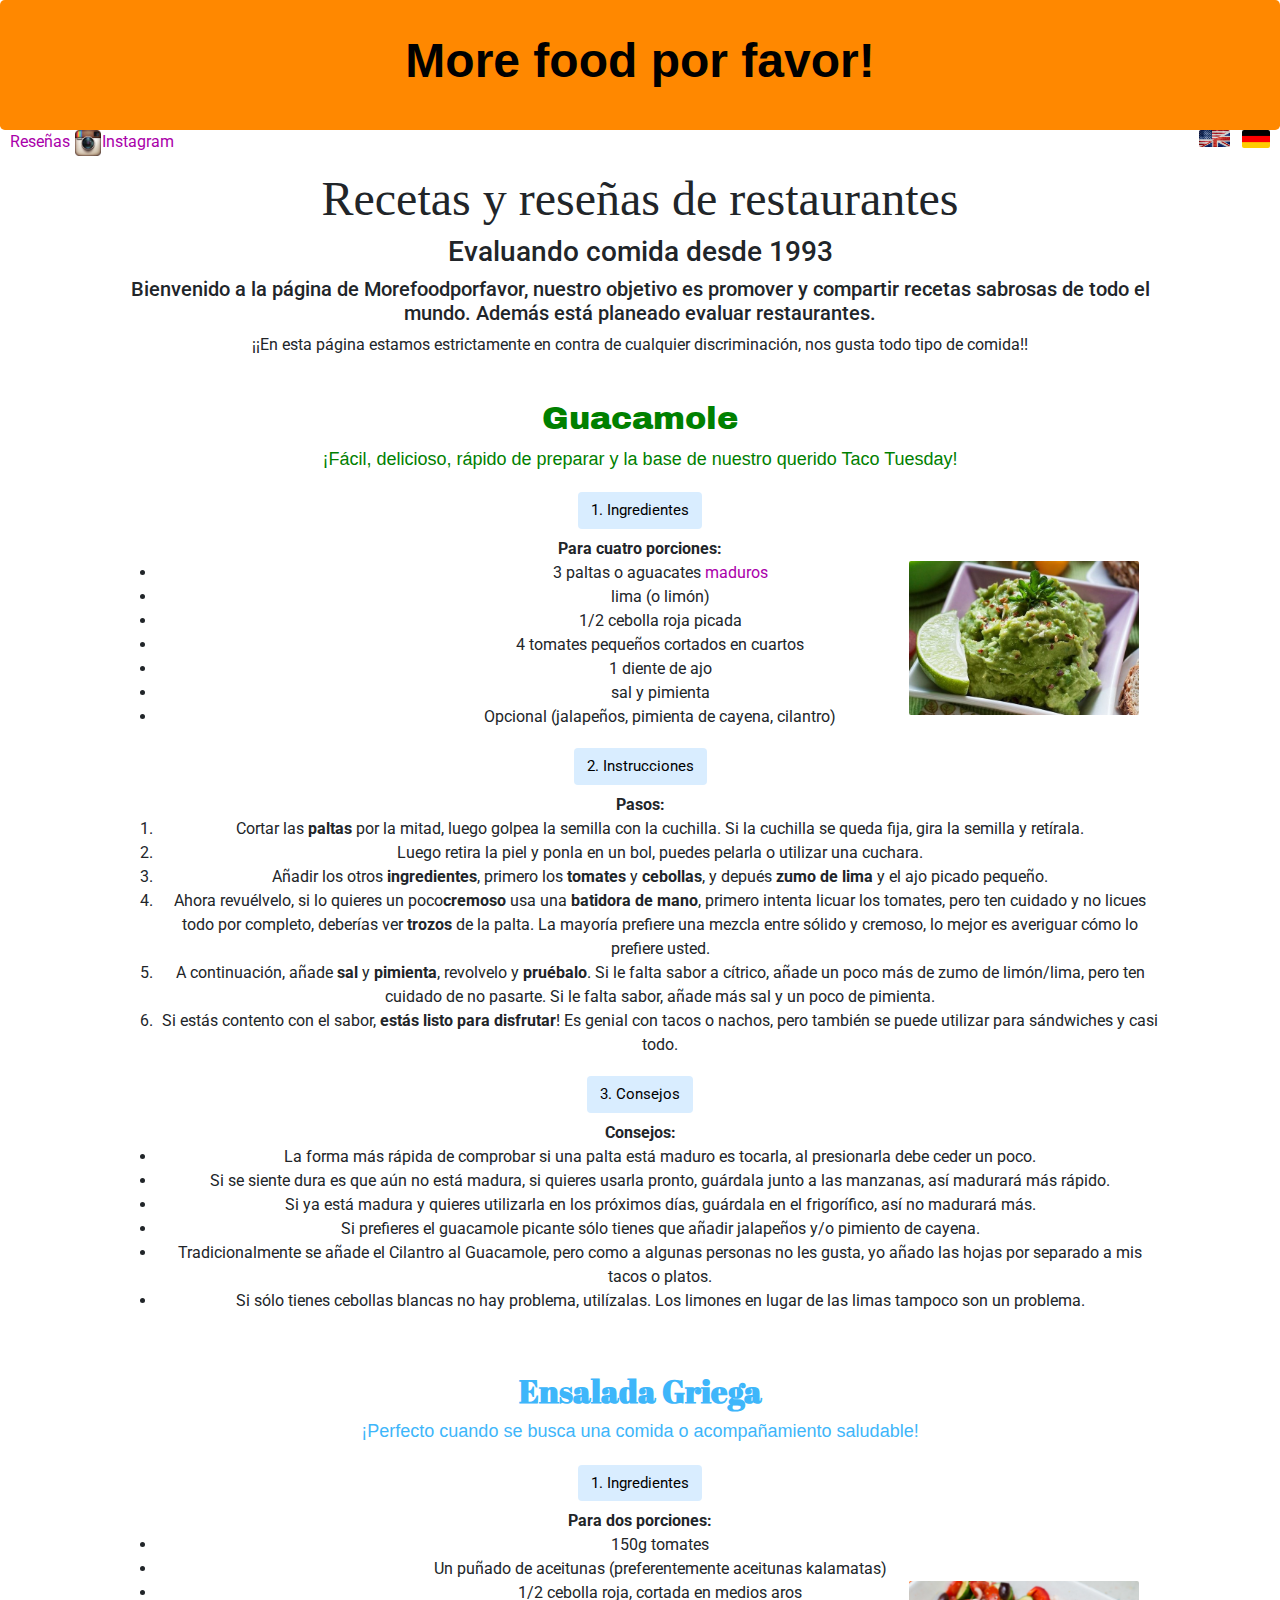
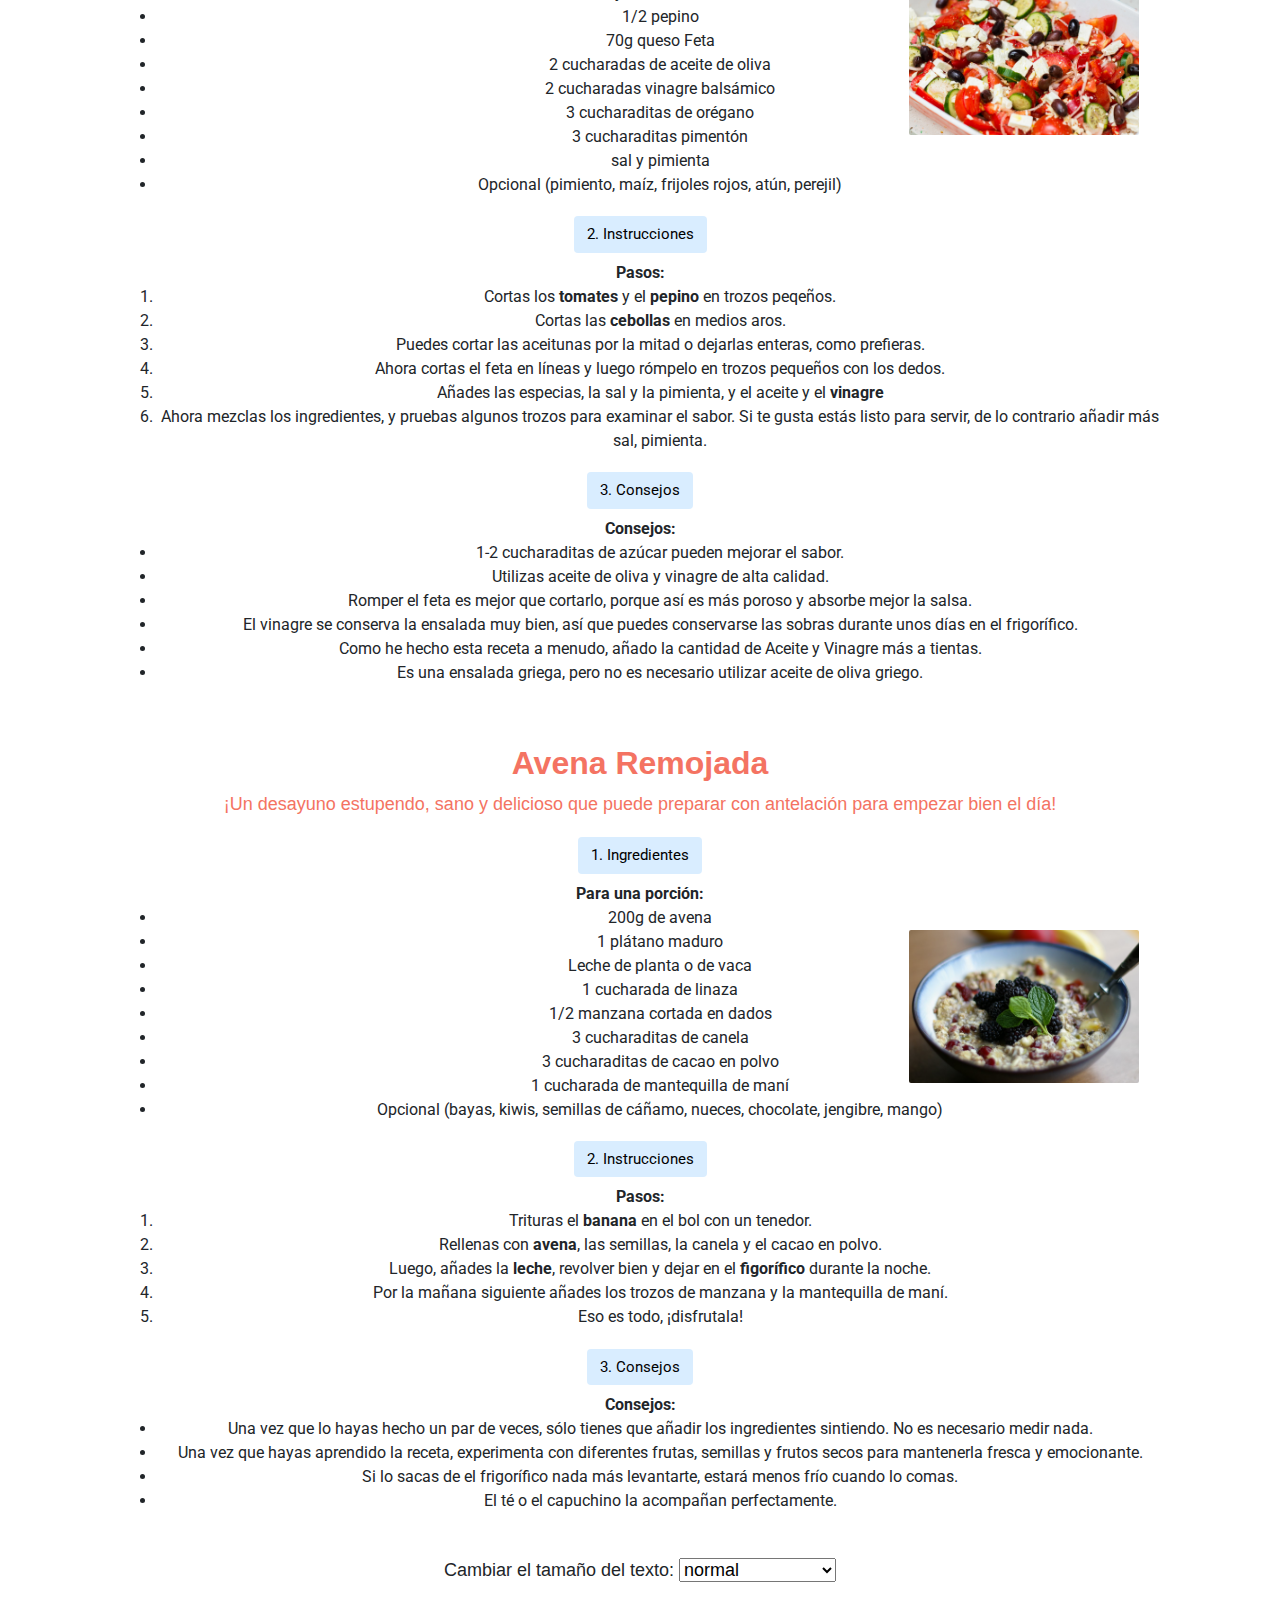
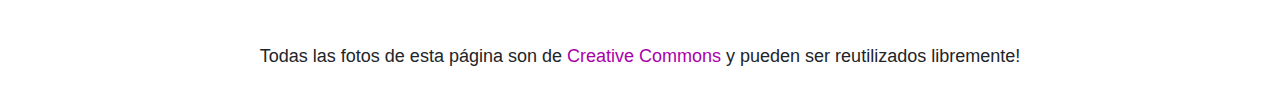
==== commit f13ce7fa: "Überschrift" ====
--- a/esp.html
+++ b/esp.html
@@ -26,7 +26,7 @@
     </style>
     <body>
           <div class="jumbotron">
-            <h1>More food por favor!</h1>
+            <h1 style="font-family: 'Quicksand', sans-serif;font-weight: 700;font-size: 48px">More food por favor!</h1>
         </div>
         <div class="container">
             <div class="section">
